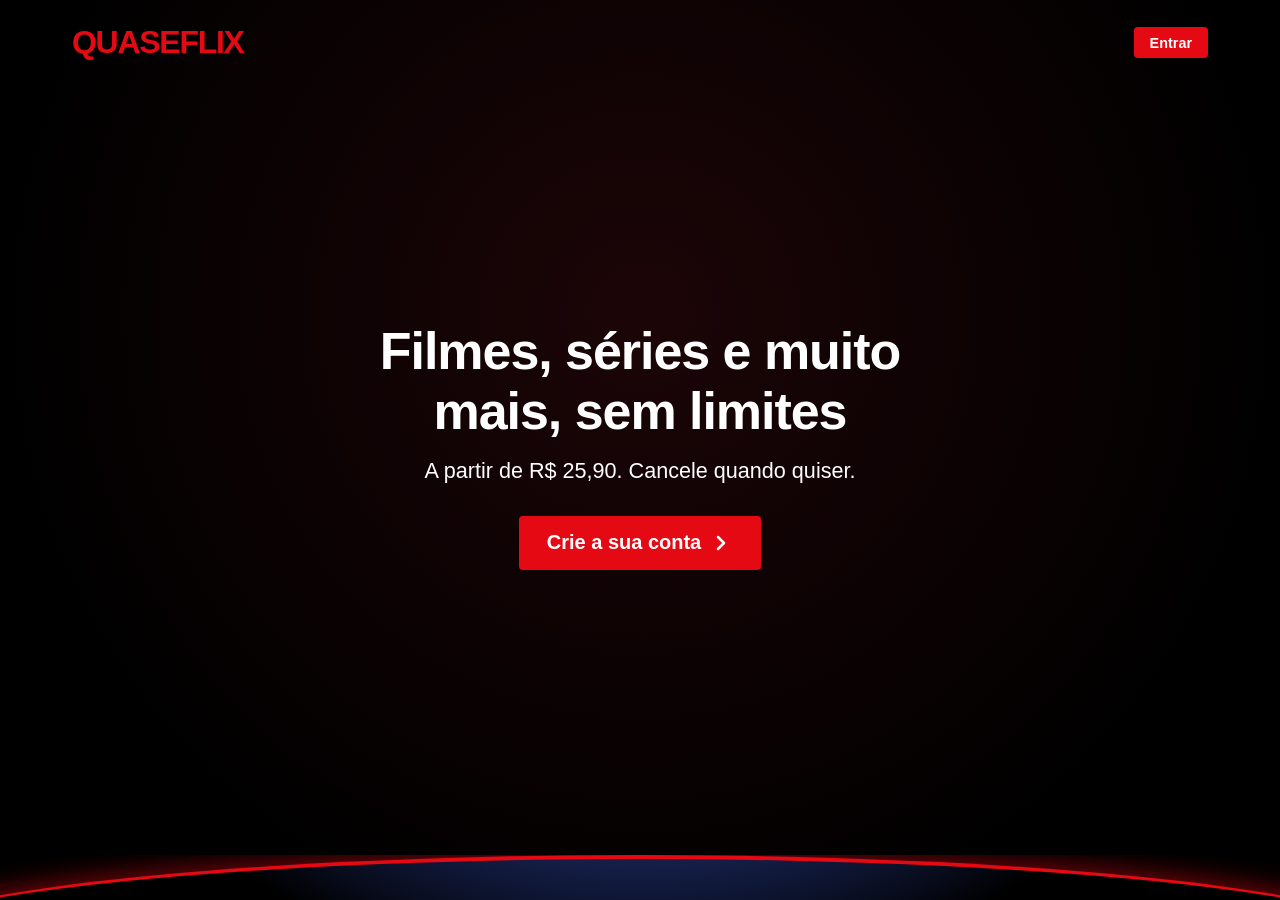
==== frontend/index.html @ f9bb4413 "feat: add modular landing page structure" ====
<!DOCTYPE html>
<html lang="pt-BR">
<head>
  <meta charset="UTF-8" />
  <meta name="viewport" content="width=device-width, initial-scale=1.0" />
  <title>QuaseFlix Brasil - Assistir a séries online, assistir a filmes online</title>
  <link rel="stylesheet" href="./styles/global.css" />
  <link rel="stylesheet" href="./styles/landing.css" />
</head>
<body>
  <div class="hero-wrapper">
    <!-- Top Navigation Bar -->
    <header class="navbar">
      <a href="index.html" class="brand-logo" aria-label="Página inicial do QuaseFlix">
        QUASEFLIX
      </a>
      <nav class="nav-actions">
        <a href="./pages/login.html" class="btn btn-primary btn-sm">Entrar</a>
      </nav>
    </header>

    <!-- Main Hero Call-To-Action -->
    <main class="hero-content">
      <h1 class="hero-title">Filmes, séries e muito mais, sem limites</h1>
      <p class="hero-subtitle">A partir de R$ 25,90. Cancele quando quiser.</p>
      
      <div class="cta-container">
        <button type="button" id="btn-create-account" class="btn btn-primary btn-lg">
          <span>Crie a sua conta</span>
          <svg width="24" height="24" viewBox="0 0 24 24" fill="none" aria-hidden="true">
            <path d="M9 18L15 12L9 6" stroke="currentColor" stroke-width="2.5" stroke-linecap="round" stroke-linejoin="round"/>
          </svg>
        </button>
      </div>
    </main>

    <!-- Bottom Glowing Curved Divider -->
    <div class="curve-divider" aria-hidden="true"></div>
  </div>

  <script src="./scripts/landing.js"></script>
</body>
</html>
---- frontend/styles/global.css ----
/* Design Tokens & Global Variables */
:root {
  --color-bg-primary: #000000;
  --color-bg-secondary: #141414;
  --color-text-primary: #ffffff;
  --color-text-secondary: #b3b3b3;
  --color-brand-red: #e50914;
  --color-brand-red-hover: #c11119;
  --color-curve-accent: #e50914;
  --font-family-base: -apple-system, BlinkMacSystemFont, "Segoe UI", Roboto, Helvetica, Arial, sans-serif;
  --border-radius-sm: 4px;
  --transition-fast: 0.2s ease-in-out;
}

/* CSS Reset */
*,
*::before,
*::after {
  box-sizing: border-box;
  margin: 0;
  padding: 0;
}

html,
body {
  height: 100%;
  background-color: var(--color-bg-primary);
  color: var(--color-text-primary);
  font-family: var(--font-family-base);
  -webkit-font-smoothing: antialiased;
  overflow-x: hidden;
}

a {
  text-decoration: none;
  color: inherit;
}

/* Reusable Button Components */
.btn {
  display: inline-flex;
  align-items: center;
  justify-content: center;
  gap: 0.5rem;
  font-family: inherit;
  font-weight: 600;
  border: none;
  border-radius: var(--border-radius-sm);
  cursor: pointer;
  transition: background-color var(--transition-fast), transform 0.1s ease;
}

.btn:active {
  transform: scale(0.98);
}

.btn-primary {
  background-color: var(--color-brand-red);
  color: var(--color-text-primary);
}

.btn-primary:hover {
  background-color: var(--color-brand-red-hover);
}

.btn-sm {
  padding: 0.45rem 1rem;
  font-size: 0.9rem;
}

.btn-lg {
  padding: 0.95rem 1.75rem;
  font-size: 1.25rem;
}
---- frontend/styles/landing.css ----
/* Main Layout Container */
.hero-wrapper {
  position: relative;
  min-height: 100vh;
  display: flex;
  flex-direction: column;
  justify-content: space-between;
  background: radial-gradient(circle at 50% 35%, #1c0507 0%, #000000 75%);
}

/* Navigation Header */
.navbar {
  width: 100%;
  max-width: 1200px;
  margin: 0 auto;
  padding: 1.5rem 2rem;
  display: flex;
  align-items: center;
  justify-content: space-between;
  z-index: 10;
}

.brand-logo {
  color: var(--color-brand-red);
  font-size: 2rem;
  font-weight: 900;
  letter-spacing: -0.04em;
  user-select: none;
}

/* Center Hero Section */
.hero-content {
  flex: 1;
  display: flex;
  flex-direction: column;
  align-items: center;
  justify-content: center;
  text-align: center;
  padding: 2rem 1.5rem 5rem;
  max-width: 680px;
  margin: 0 auto;
  z-index: 10;
}

.hero-title {
  font-size: clamp(2rem, 4.5vw, 3.25rem);
  font-weight: 800;
  line-height: 1.15;
  margin-bottom: 1rem;
  letter-spacing: -0.02em;
}

.hero-subtitle {
  font-size: clamp(1.05rem, 2vw, 1.35rem);
  font-weight: 400;
  color: var(--color-text-primary);
  margin-bottom: 2rem;
}

.cta-container {
  display: flex;
  justify-content: center;
  width: 100%;
}

/* Netflix-style Curved Bottom Divider */
.curve-divider {
  position: relative;
  width: 100%;
  height: 45px;
  overflow: hidden;
  z-index: 5;
}

.curve-divider::before {
  content: "";
  position: absolute;
  top: 0;
  left: -10%;
  width: 120%;
  height: 180px;
  border-top: 4px solid var(--color-curve-accent);
  border-radius: 50% 50% 0 0;
  background: radial-gradient(
    50% 500% at 50% -420%,
    rgba(64, 97, 231, 0.4) 80%,
    rgba(0, 0, 0, 0.1) 100%
  ), #000000;
  box-shadow: 0 -6px 24px rgba(229, 9, 20, 0.45);
}

/* Responsive Adjustments */
@media (max-width: 600px) {
  .navbar {
    padding: 1.25rem 1.25rem;
  }

  .brand-logo {
    font-size: 1.6rem;
  }

  .btn-lg {
    padding: 0.85rem 1.4rem;
    font-size: 1.1rem;
  }
}
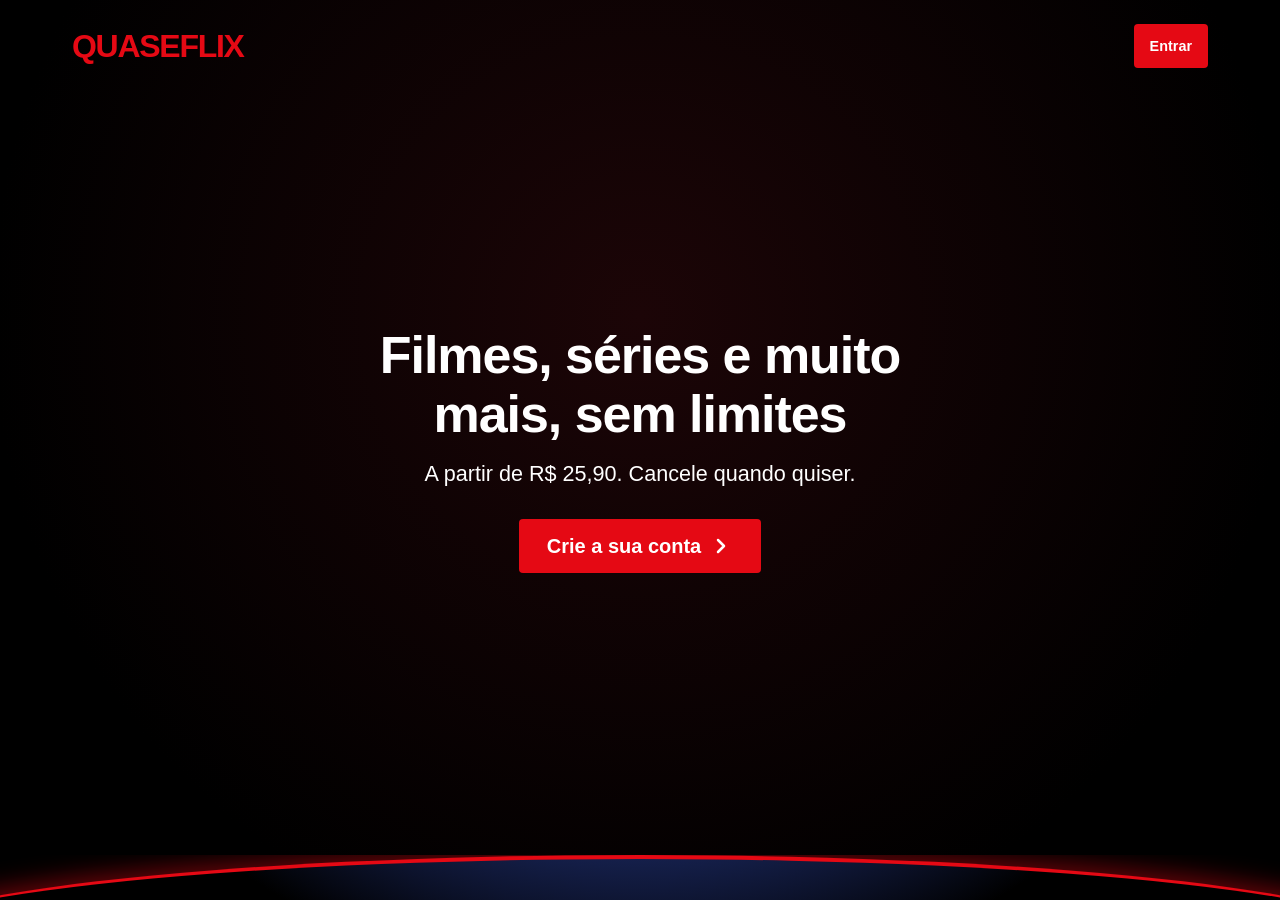
==== commit 199ce347: "feat: publish reliable GitHub Pages demo" ====
--- a/frontend/index.html
+++ b/frontend/index.html
@@ -3,8 +3,10 @@
 <head>
   <meta charset="UTF-8" />
   <meta name="viewport" content="width=device-width, initial-scale=1.0" />
+  <link rel="icon" href="./favicon.svg" type="image/svg+xml" />
   <title>QuaseFlix Brasil - Assistir a séries online, assistir a filmes online</title>
   <link rel="stylesheet" href="./styles/global.css" />
+  <link rel="stylesheet" href="./styles/pages-demo.css" />
   <link rel="stylesheet" href="./styles/landing.css" />
 </head>
 <body>
@@ -38,6 +40,7 @@
     <div class="curve-divider" aria-hidden="true"></div>
   </div>
 
+  <script src="./scripts/pages-api.js"></script>
   <script src="./scripts/landing.js"></script>
 </body>
-</html>+</html>
--- a/frontend/styles/global.css
+++ b/frontend/styles/global.css
@@ -6,6 +6,8 @@
   --color-text-secondary: #b3b3b3;
   --color-brand-red: #e50914;
   --color-brand-red-hover: #c11119;
+  --color-danger: #f04444;
+  --color-danger-hover: #cc2929;
   --color-curve-accent: #e50914;
   --font-family-base: -apple-system, BlinkMacSystemFont, "Segoe UI", Roboto, Helvetica, Arial, sans-serif;
   --border-radius-sm: 4px;
@@ -36,6 +38,18 @@
   color: inherit;
 }
 
+button,
+input,
+select,
+textarea {
+  font: inherit;
+}
+
+:focus-visible {
+  outline: 3px solid var(--color-text-primary);
+  outline-offset: 3px;
+}
+
 /* Reusable Button Components */
 .btn {
   display: inline-flex;
@@ -44,14 +58,21 @@
   gap: 0.5rem;
   font-family: inherit;
   font-weight: 600;
+  min-height: 44px;
+  padding: 0.65rem 1rem;
   border: none;
   border-radius: var(--border-radius-sm);
   cursor: pointer;
   transition: background-color var(--transition-fast), transform 0.1s ease;
 }
 
-.btn:active {
+.btn:active:not(:disabled) {
   transform: scale(0.98);
+}
+
+.btn:disabled {
+  cursor: not-allowed;
+  opacity: 0.55;
 }
 
 .btn-primary {
@@ -63,6 +84,15 @@
   background-color: var(--color-brand-red-hover);
 }
 
+.btn-danger {
+  color: var(--color-text-primary);
+  background-color: var(--color-danger);
+}
+
+.btn-danger:hover {
+  background-color: var(--color-danger-hover);
+}
+
 .btn-sm {
   padding: 0.45rem 1rem;
   font-size: 0.9rem;
@@ -71,4 +101,4 @@
 .btn-lg {
   padding: 0.95rem 1.75rem;
   font-size: 1.25rem;
-}+}
--- a/frontend/styles/pages-demo.css
+++ b/frontend/styles/pages-demo.css
@@ -0,0 +1,33 @@
+.pages-demo-banner {
+  align-items: center;
+  background: #172554;
+  color: #eff6ff;
+  display: flex;
+  flex-wrap: wrap;
+  font-size: .875rem;
+  gap: .5rem 1rem;
+  justify-content: center;
+  padding: .65rem 1rem;
+  position: relative;
+  text-align: center;
+  z-index: 1000;
+}
+
+.pages-demo-banner span {
+  overflow-wrap: anywhere;
+}
+
+.pages-demo-banner button {
+  background: transparent;
+  border: 1px solid currentColor;
+  border-radius: .25rem;
+  color: inherit;
+  cursor: pointer;
+  padding: .25rem .55rem;
+}
+
+.pages-demo-banner button:hover,
+.pages-demo-banner button:focus-visible {
+  background: #eff6ff;
+  color: #172554;
+}
